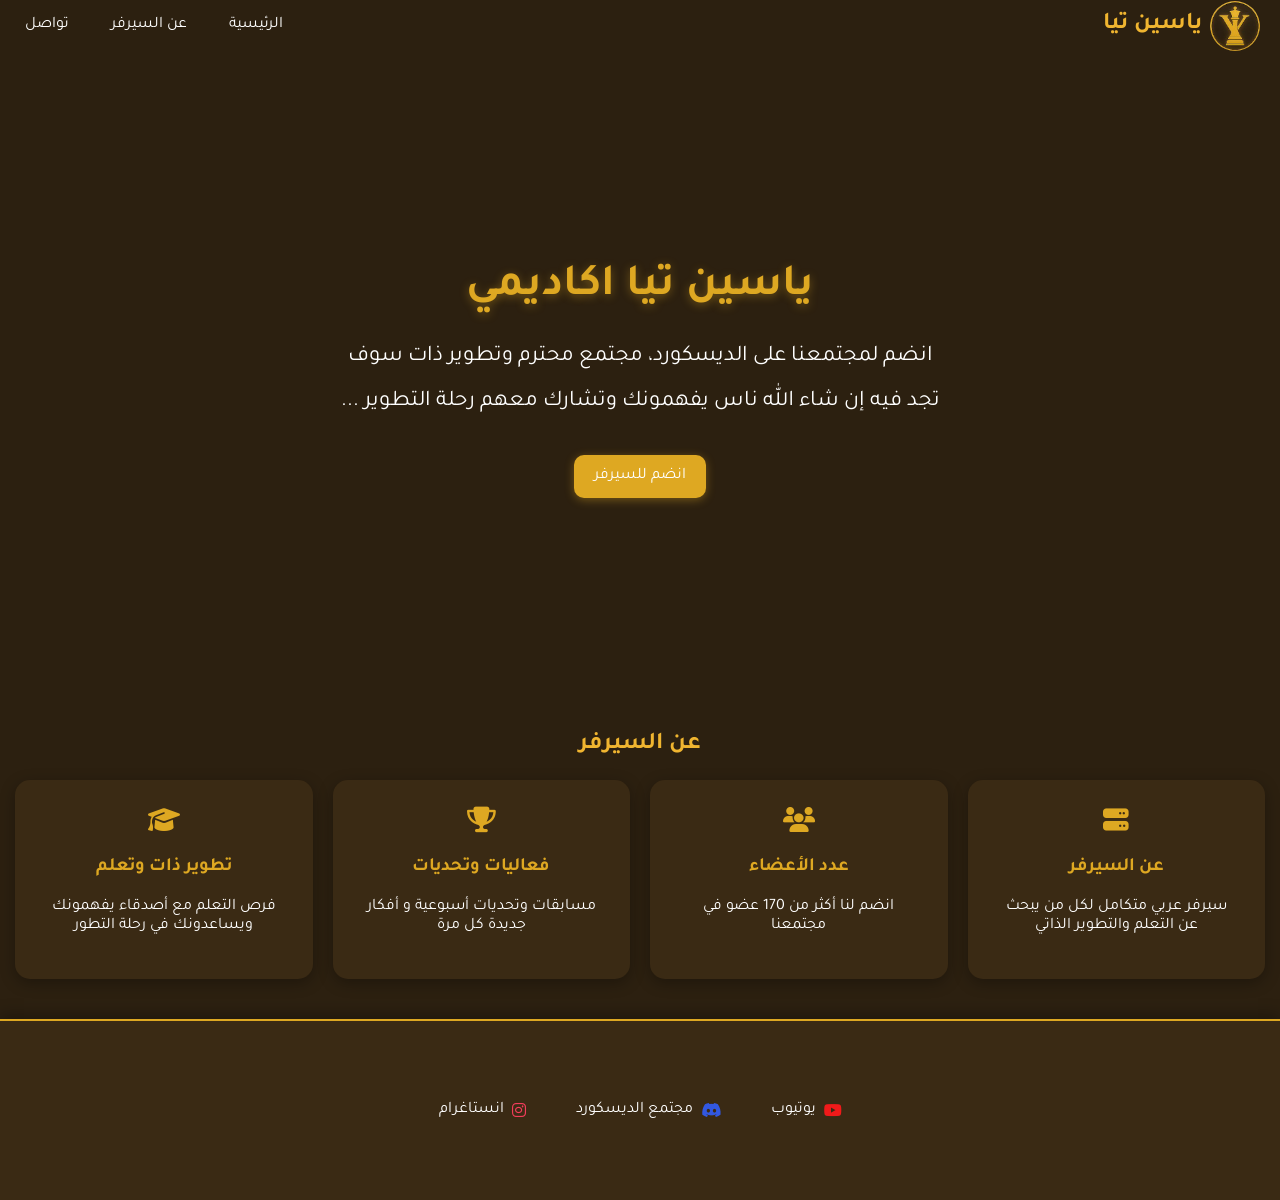
==== index.html @ cd8f9288 "Rename page.html to index.html" ====
<!DOCTYPE html>
<html lang="ar" dir="rtl">
<head>
    <meta charset="UTF-8">
    <meta name="viewport" content="width=device-width, initial-scale=1.0">
    <title>YassinTia Academy</title>
    <link rel="icon" type="image/jpeg" href="images/logo.jpg">
    <link rel="stylesheet" href="page.css">
    <link rel="preconnect" href="https://fonts.googleapis.com">
<link rel="preconnect" href="https://fonts.gstatic.com" crossorigin>
<link rel="preconnect" href="https://fonts.googleapis.com">
<link rel="stylesheet" href="https://cdnjs.cloudflare.com/ajax/libs/font-awesome/6.5.0/css/all.min.css">
<link href="https://fonts.googleapis.com/css2?family=Tajawal:wght@400;700;800&display=swap" rel="stylesheet">
</head>
<body>
    <nav>
        <div class="logo">
            <img src="images/logo.jpg">
            <h1>ياسين تيا</h1>
        </div>
        <ul>
            <li><a href="page.html">الرئيسية</a></li>
            <li><a href="#about">عن السيرفر</a></li>
            <li><a href="#social">تواصل</a></li>
        </ul>
    </nav>

    <section id="home">
        <h1>ياسين تيا اكاديمي</h1>
        <p>انضم لمجتمعنا على الديسكورد، مجتمع محترم وتطوير ذات سوف تجد فيه إن شاء الله ناس يفهمونك وتشارك معهم رحلة التطوير ...</p>
        <a href="https://discord.gg/bBUvBNU7Nn">انضم للسيرفر</a>
    </section>

    <section id="about">
        <h2>عن السيرفر</h2>
        <div class="cards">
            <div class="card">
                <i class="fas fa-server"></i>
                <h3>عن السيرفر</h3>
                <p>سيرفر عربي متكامل لكل من يبحث عن التعلم والتطوير الذاتي</p>
            </div>
            <div class="card">
                <i class="fas fa-users"></i>
                <h3>عدد الأعضاء</h3>
                <p>انضم لنا أكثر من 170 عضو في مجتمعنا</p>
            </div>
            <div class="card">
                <i class="fas fa-trophy"></i>
                <h3>فعاليات وتحديات</h3>
                <p>مسابقات وتحديات أسبوعية و أفكار جديدة كل مرة</p>
            </div>
            <div class="card">
                <i class="fas fa-graduation-cap"></i>
                <h3>تطوير ذات وتعلم</h3>
                <p>فرص التعلم مع أصدقاء يفهمونك ويساعدونك في رحلة التطور</p>
            </div>
        </div>
    </section>
    <footer>
        <section id="social">
            <a href="https://www.youtube.com/@YassinTia"><i class="fab fa-youtube"></i> يوتيوب</a>
            <a href="https://discord.gg/bBUvBNU7Nn"><i class="fab fa-discord"></i>مجتمع الديسكورد</a>
            <a href="https://instagram.com/yassint1a360"><i class="fab fa-instagram"></i>انستاغرام</a>
        </section>
    </footer>

</body>
</html>
---- page.css ----
body {
    background-color: #2c2010;
    font-family: "Tajawal", sans-serif;
    margin: 0;
}
nav{
    display: flex;
    justify-content: space-between;
    align-items: center;
    gap: 0;
    transition: all 0.4s ease;
}
nav ul{
    display: flex;
    list-style: none;
    gap: 2rem;
    margin-left: 20px;
}
nav a{
    text-decoration: none;
    color: white;
    padding: 5px;
}
.logo{
    display: flex;
    align-items: center;
    gap: 8px;
    margin-right: 20px;
}
.logo h1{
    margin: 0;
    color: #f0b530;
    white-space: nowrap;
}
nav a:hover{
    color: #dea822;
}
#home{
    display: flex;
    flex-direction: column;
    justify-content: center;
    align-items: center;
    padding: 40px 15px;
    min-height: 60vh;
}
#home h1{
    color: #dea822;
    font-size: 2.8em;
    margin-bottom: 20px;
    text-shadow: 0 2px 10px rgba(222, 168, 34, 0.4);
}
#home p{
    color: #ffffff;
    max-width: 600px;
    margin: 0 auto;
    line-height: 2;
    margin-bottom: 30px;
    text-align: center;
    font-size: 1.4em;
}
#home a{
    text-decoration: none;
    background-color: #dea822;
    color: #ffffff;
    padding: 12px 20px;
    border-radius: 10px;
    transition: all 0.3s ease;
    box-shadow: 0 2px 10px rgba(222, 168, 34, 0.4);
}
#home a:hover{
    background-color: #f0b530;
    transform: translateY(-5px);
    box-shadow: 0 2px 20px rgba(197, 146, 16, 0.5);
}
#social{
    display: flex;
    justify-content: center;
    gap: 20px;
    padding: 40px 15px;
}
#social .fa-youtube{
    color: rgb(240, 26, 26);
}
#social .fa-discord{
    color: #3258e1;
}
#social .fa-instagram{
    color: rgb(242, 61, 91);
}
#social a{
    text-decoration: none;
    color: #ffffff;
    padding: 10px 15px;
    display: inline-flex;
    align-items: center;
    gap: 8px;
    transition: transform 0.4s ease;
}
#social a:hover{
    transform: scale(1.15);
    color: #f0b530;
}
#about {
    text-align: center;
    padding: 40px 15px;
}
#about p {
    color: #ffffff;  
}
.logo img{
    width: 50px;
    height: 50px;
    border-radius: 50%;
}
#about h2{
    color: #f0b530;
}
#about h3{
    color: #dea822; 
}
.cards {
    display: grid;
    grid-template-columns: repeat(auto-fit, minmax(200px, 1fr));
    gap: 20px;
}
.card {
    background: #3a2a14;
    padding: 25px;
    border-radius: 15px;
    box-shadow: 0 4px 15px rgba(0, 0, 0, 0.3);
    border: 2px solid transparent;
    transition: all 0.3s ease;
}
.card:hover{
    transform: translateY(-10px);
    box-shadow: 0 4px 20px rgba(0, 0, 0, 0.58);
    border-color: #f0b530;
}
.card i{
    font-size: 1.6rem;
    color: #dea822;
    margin-bottom: 5px;
}
footer{
    background-color: #3a2a14;
    padding: 30px 25px;
    border-top: 2px solid #dea822;
    box-shadow: 0 -4px 15px rgba(0,0,0,0.3);
}
footer a:hover{
    color: #dea822;
    transform: translateY(-5px);
}
footer a{
    transition: all 0.3s ease;
}

@media (max-width: 768px) {
    nav ul {
        gap: 1.5rem;
    }
    .logo h1 {
        font-size: 1.3rem;
    }
    #home {
        padding: 30px 15px;
    }
    #home h1 {
        font-size: 1.6rem;
    }
    .cards {
        grid-template-columns: 1fr;
    }
    #social {
        flex-direction: column;
        align-items: center;
    }
}
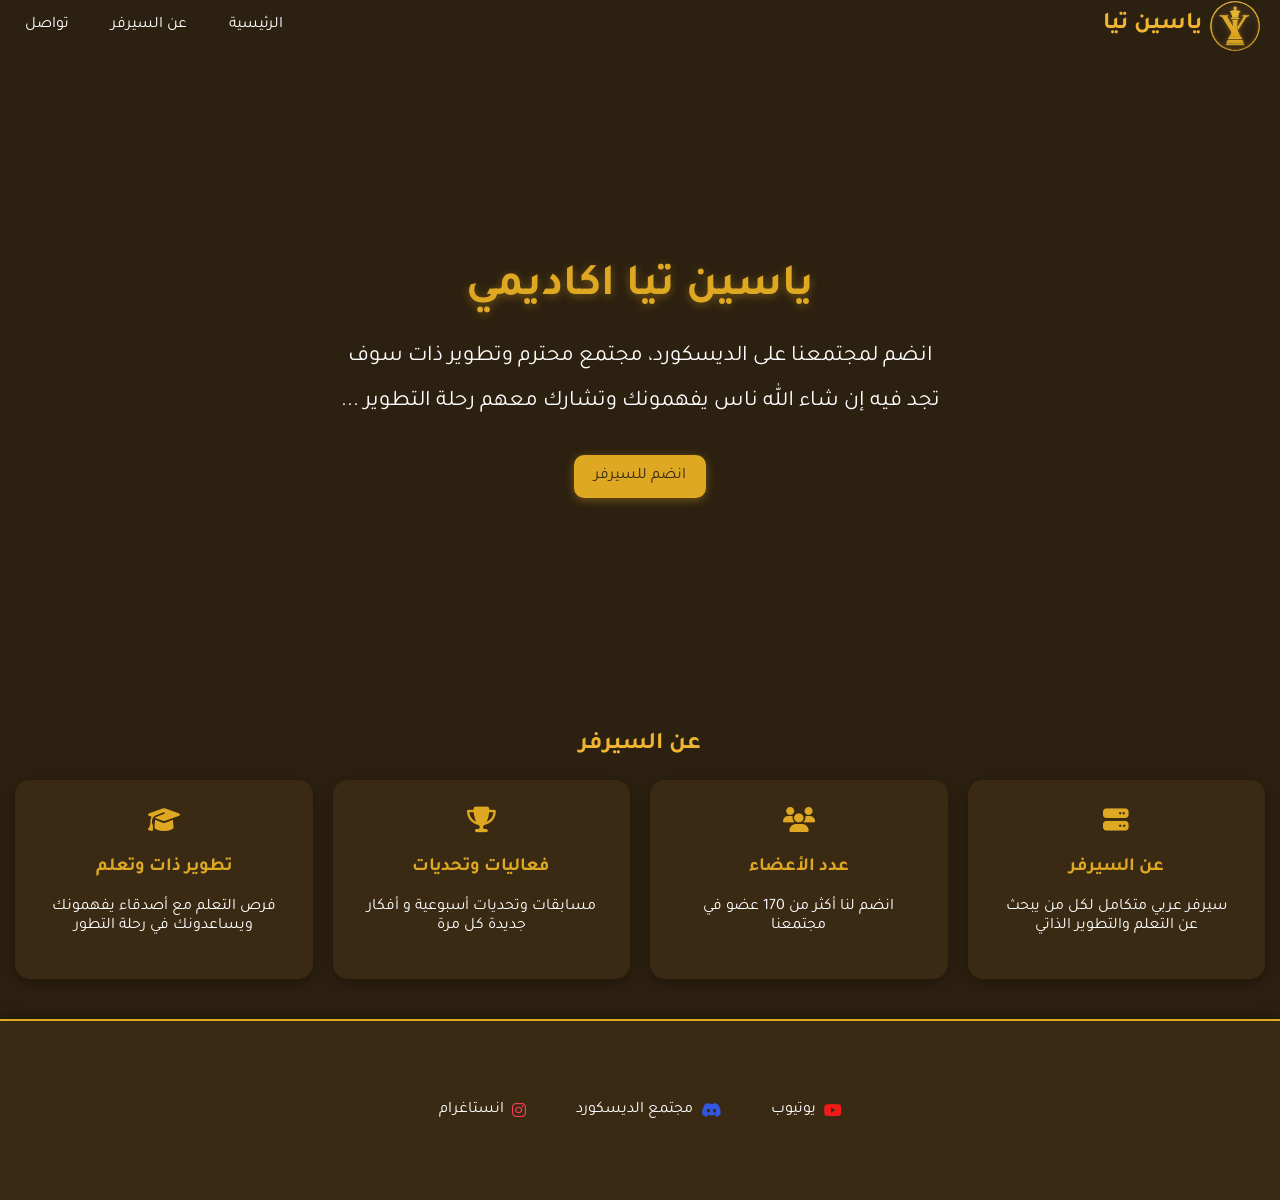
==== commit 35cc72b6: "change href of home page" ====
--- a/index.html
+++ b/index.html
@@ -19,7 +19,7 @@
             <h1>ياسين تيا</h1>
         </div>
         <ul>
-            <li><a href="page.html">الرئيسية</a></li>
+            <li><a href="index.html">الرئيسية</a></li>
             <li><a href="#about">عن السيرفر</a></li>
             <li><a href="#social">تواصل</a></li>
         </ul>
--- a/page.css
+++ b/page.css
@@ -61,7 +61,7 @@
 #home a{
     text-decoration: none;
     background-color: #dea822;
-    color: #ffffff;
+    color: #3a2a14;
     padding: 12px 20px;
     border-radius: 10px;
     transition: all 0.3s ease;
@@ -176,3 +176,7 @@
         align-items: center;
     }
 }
+
+body::selection{
+    background-color: rgb(74, 132, 182);
+}
